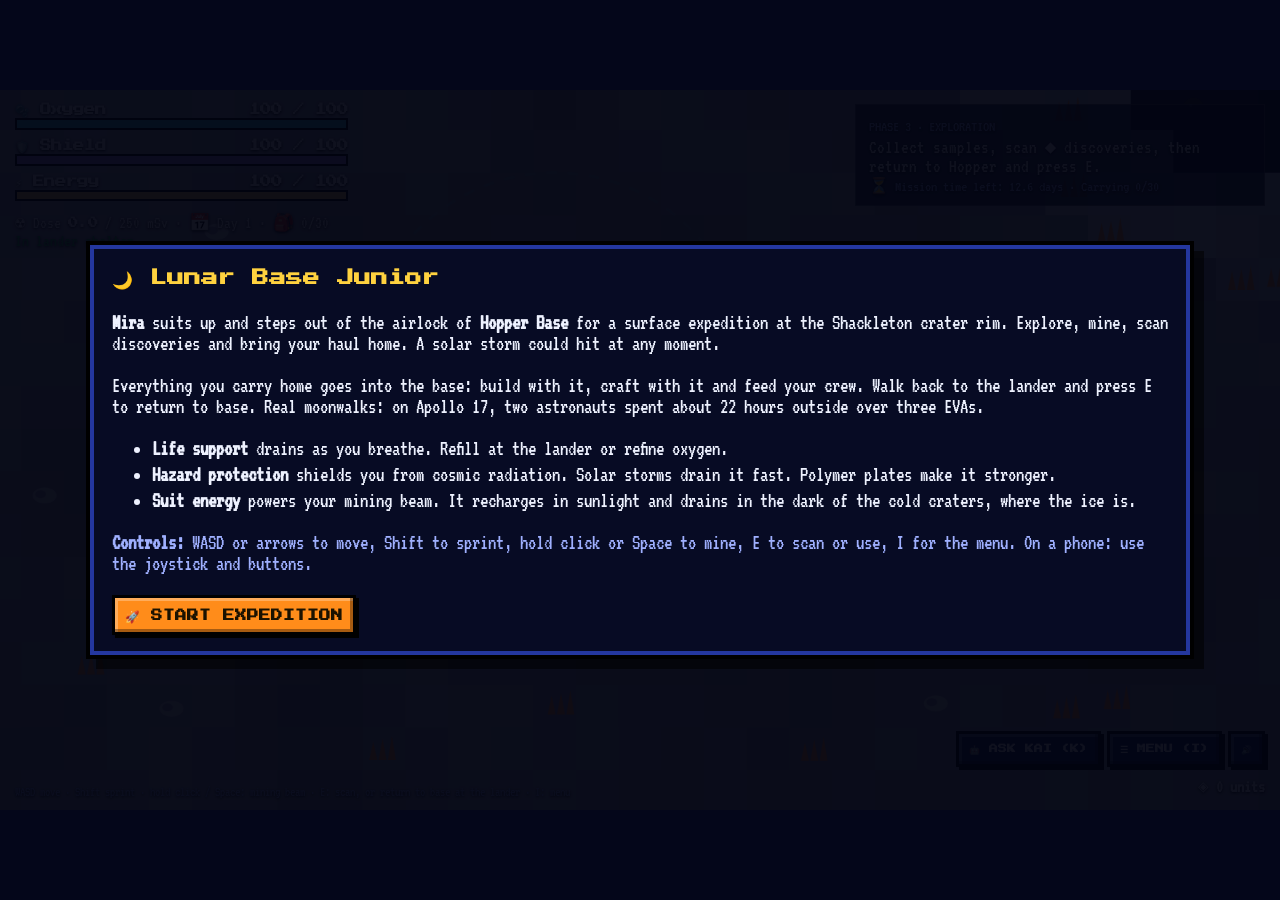
==== expedition.html @ 1b034c6f "In-game help on every screen, rewards and costs on missions, main goal in HUD, build balance" ====
<!doctype html>
<html lang="en">
  <head>
    <meta charset="UTF-8" />
    <meta name="viewport" content="width=device-width, initial-scale=1, user-scalable=no" />
    <link rel="preconnect" href="https://fonts.googleapis.com" />
    <link rel="preconnect" href="https://fonts.gstatic.com" crossorigin />
    <link
      href="https://fonts.googleapis.com/css2?family=Press+Start+2P&family=VT323&display=swap"
      rel="stylesheet"
    />
    <title>Lunar Base Junior</title>
    <link rel="stylesheet" href="css/expedition.css?v=7" />
  </head>
  <body>
    <div id="rotate" role="alert"><b>📱↻</b><span>Turn your phone sideways to play</span></div>
    <div id="wrap">
      <div id="stage">
        <canvas id="cv" width="1920" height="1080"></canvas>
        <div class="hud" id="stats"></div>
        <div class="hud" id="obj"></div>
        <div class="hud" id="units"></div>
        <div class="hud" id="warn"></div>
        <div class="hud" id="toast"></div>
        <div class="hud" id="hint">
          WASD move · Shift sprint · hold click / Space: mining beam · E: scan, or return to base at
          the lander · I: menu
        </div>
        <div class="hud" id="scanbar">
          <div class="bt"><i id="scanfill" style="background: var(--ice); width: 0"></i></div>
        </div>
        <div class="top">
          <button
            class="alt"
            id="bKai"
            title="KAI shows the way to the next discovery, but uses half of your oxygen"
          >
            🤖 Ask KAI (K)</button
          ><button class="alt" id="bMenu">☰ Menu (I)</button
          ><button class="alt" id="bSnd">🔊</button>
        </div>
        <div id="joy"><div id="knob"></div></div>
        <div id="tb">
          <button id="tMine" class="alt">⛏</button><button id="tAct" class="alt">E</button
          ><button id="tMenu" class="alt">☰</button>
        </div>

        <div id="sr" class="sr-only" aria-live="polite" aria-atomic="true"></div>
        <div id="disc"></div>
        <div class="overlay on" id="ovIntro">
          <div class="modal">
            <h2>🌙 Lunar Base Junior</h2>
            <p>
              <b id="who">Mira</b> suits up and steps out of the airlock of <b>Hopper Base</b> for a
              surface expedition at the Shackleton crater rim. Explore, mine, scan discoveries and
              bring your haul home. A solar storm could hit at any moment.
            </p>
            <p>
              Everything you carry home goes into the base: build with it, craft with it and feed
              your crew. Walk back to the lander and press E to return to base. Real moonwalks: on
              Apollo 17, two astronauts spent about 22 hours outside over three EVAs.
            </p>
            <ul>
              <li>
                <b>Life support</b> drains as you breathe. Refill at the lander or refine oxygen.
              </li>
              <li>
                <b>Hazard protection</b> shields you from cosmic radiation. Solar storms drain it
                fast. Polymer plates make it stronger.
              </li>
              <li>
                <b>Suit energy</b> powers your mining beam. It recharges in sunlight and drains in
                the dark of the cold craters, where the ice is.
              </li>
            </ul>
            <p style="color: var(--mut)">
              <b>Controls:</b> WASD or arrows to move, Shift to sprint, hold click or Space to mine,
              E to scan or use, I for the menu. On a phone: use the joystick and buttons.
            </p>
            <button id="bGo">🚀 Start expedition</button>
          </div>
        </div>

        <div class="overlay" id="ovMenu"><div class="modal" id="menuBox"></div></div>
        <div class="overlay" id="ovStory"><div class="modal" id="storyBox"></div></div>
        <div class="overlay" id="ovEnd"><div class="modal" id="endBox"></div></div>
      </div>
    </div>

    <script src="js/i18n.js?v=8"></script>
    <script src="js/expedition.js?v=8"></script>
  </body>
</html>
---- css/expedition.css ----
:root {
  --bg: #070b22;
  --card: #141c46;
  --card2: #1f2a63;
  --txt: #eef2ff;
  --mut: #a9b4e8;
  --acc: #ff9f45;
  --ok: #7bd88f;
  --bad: #ff5d73;
  --warn: #ffd166;
  --blue: #5aa9ff;
  --vio: #b388ff;
  --ice: #6fe3ff;
}
* {
  box-sizing: border-box;
  -webkit-tap-highlight-color: transparent;
}
html,
body {
  margin: 0;
  background: #04061a;
  color: var(--txt);
  font-family: "Trebuchet MS", "Segoe UI", system-ui, sans-serif;
  height: 100%;
  overflow: hidden;
}
#wrap {
  position: relative;
  width: 100%;
  height: 100%;
  display: flex;
  align-items: center;
  justify-content: center;
  background: #04061a;
}
#stage {
  position: relative;
  width: min(100vw, calc(100vh * 16 / 9));
  height: min(100vh, calc(100vw * 9 / 16));
  background: #000;
  overflow: hidden;
}
canvas#cv {
  position: absolute;
  inset: 0;
  width: 100%;
  height: 100%;
  display: block;
  touch-action: none;
}
button {
  font: inherit;
  cursor: pointer;
  border: 0;
  border-radius: 10px;
  padding: 7px 12px;
  background: var(--acc);
  color: #1b1200;
  font-weight: bold;
}
button:disabled {
  opacity: 0.4;
  cursor: not-allowed;
}
button.alt {
  background: var(--card2);
  color: var(--txt);
}
button.on {
  background: var(--acc);
  color: #1b1200;
}
.hud {
  position: absolute;
  pointer-events: none;
  font-size: clamp(10px, 1.5vw, 14px);
  text-shadow: 0 1px 3px #000;
}
#stats {
  left: 1.2%;
  top: 2%;
  width: 26%;
  min-width: 210px;
}
.bar {
  margin-bottom: 0.8vw;
}
.bar b {
  display: flex;
  justify-content: space-between;
  font-size: 0.9em;
}
.bt {
  height: 0.9vw;
  min-height: 7px;
  background: rgba(0, 0, 10, 0.6);
  border-radius: 6px;
  overflow: hidden;
  border: 1px solid rgba(255, 255, 255, 0.2);
}
.bt i {
  display: block;
  height: 100%;
  width: 100%;
  transition: width 0.15s;
}
.bar.low {
  animation: bl 0.7s infinite;
}
@keyframes bl {
  50% {
    opacity: 0.4;
  }
}
#obj {
  right: 1.2%;
  top: 2%;
  width: 32%;
  min-width: 170px;
  background: rgba(10, 16, 48, 0.75);
  border: 1px solid rgba(255, 255, 255, 0.2);
  border-radius: 10px;
  padding: 0.8vw 1vw;
  pointer-events: none;
}
#obj small {
  color: var(--mut);
}
#units {
  right: 1.2%;
  top: auto;
  bottom: 2%;
  font-weight: bold;
  font-size: 1.1em;
}
#warn {
  left: 50%;
  top: 3%;
  transform: translateX(-50%);
  text-align: center;
  width: 44%;
}
#warn div {
  border-radius: 10px;
  padding: 0.6vw 1vw;
  margin-bottom: 0.5vw;
  font-weight: bold;
}
.wc {
  background: rgba(150, 20, 45, 0.9);
  animation: bl 0.6s infinite;
}
.ww {
  background: rgba(120, 90, 10, 0.9);
}
#toast {
  left: 50%;
  bottom: 9%;
  transform: translateX(-50%);
  width: 56%;
  text-align: center;
}
#toast div {
  background: rgba(10, 16, 48, 0.88);
  border: 1px solid rgba(255, 255, 255, 0.25);
  border-radius: 10px;
  padding: 0.6vw 1vw;
  margin-top: 0.4vw;
}
#hint {
  left: 1.2%;
  bottom: 1.5%;
  color: var(--mut);
  font-size: 0.85em;
}
#scanbar {
  left: 50%;
  top: 60%;
  transform: translateX(-50%);
  width: 20%;
  display: none;
}
.top {
  position: absolute;
  right: 1.2%;
  top: auto;
  bottom: 6%;
  display: flex;
  gap: 6px;
}
.top button {
  pointer-events: auto;
}
.overlay {
  position: absolute;
  inset: 0;
  background: rgba(3, 6, 24, 0.9);
  display: none;
  align-items: center;
  justify-content: center;
  padding: 2%;
  z-index: 10;
}
.overlay.on {
  display: flex;
}
.modal {
  background: var(--card);
  border-radius: 16px;
  max-width: 760px;
  width: 100%;
  max-height: 96%;
  overflow: auto;
  padding: 16px 18px;
  font-size: clamp(11px, 1.6vw, 15px);
}
.modal h2 {
  margin: 0 0 8px;
}
.modal li {
  margin: 5px 0;
}
.tabs {
  display: flex;
  gap: 5px;
  flex-wrap: wrap;
  margin-bottom: 10px;
}
.row {
  display: flex;
  justify-content: space-between;
  align-items: center;
  gap: 8px;
  background: var(--card2);
  border-radius: 10px;
  padding: 7px 10px;
  margin: 5px 0;
}
.row small {
  color: var(--mut);
  display: block;
}
.inv {
  display: flex;
  gap: 6px;
  flex-wrap: wrap;
  margin-bottom: 8px;
}
.inv span {
  background: var(--card2);
  border-radius: 8px;
  padding: 4px 8px;
  font-size: 0.9em;
}
table {
  width: 100%;
  border-collapse: collapse;
  font-size: 0.9em;
}
td,
th {
  padding: 5px 7px;
  border-bottom: 1px solid #2b3680;
  text-align: left;
  vertical-align: top;
}
th {
  color: var(--warn);
}
a {
  color: #8fd3ff;
}
.ok {
  color: var(--ok);
}
.no {
  color: var(--bad);
}
#joy {
  position: absolute;
  left: 3%;
  bottom: 5%;
  width: 22%;
  aspect-ratio: 1;
  border-radius: 50%;
  background: rgba(255, 255, 255, 0.08);
  border: 2px solid rgba(255, 255, 255, 0.2);
  display: none;
  touch-action: none;
}
#knob {
  position: absolute;
  left: 50%;
  top: 50%;
  width: 40%;
  height: 40%;
  margin: -20% 0 0 -20%;
  border-radius: 50%;
  background: rgba(255, 255, 255, 0.3);
}
#tb {
  position: absolute;
  right: 2%;
  bottom: 14%;
  display: none;
  flex-direction: column;
  gap: 8px;
}
#tb button {
  width: 14vw;
  max-width: 90px;
  aspect-ratio: 1;
  border-radius: 50%;
  font-size: 1.4em;
  padding: 0;
}
body.touch #joy {
  display: block;
}
body.touch #tb {
  display: flex;
}
#disc {
  position: absolute;
  left: 1.2%;
  bottom: 12%;
  width: 22%;
  display: none;
  background: rgba(10, 16, 48, 0.92);
  border: 1px solid rgba(255, 255, 255, 0.3);
  border-radius: 10px;
  padding: 6px;
  font-size: clamp(9px, 1.2vw, 12px);
  z-index: 5;
}
#disc img {
  width: 100%;
  border-radius: 6px;
  display: block;
  margin-bottom: 4px;
}

:root {
  --card: #0a1034;
  --card2: #13206a;
  --txt: #eef2ff;
  --mut: #9fb0ff;
  --acc: #ff8c1a;
  --ok: #35c46a;
  --bad: #ff4d6d;
  --warn: #ffd23f;
  --gold: #ffd23f;
  --teal: #6fe3ff;
  --pb: #24379f;
}
html,
body {
  font-family: "VT323", "Courier New", monospace;
}
* {
  border-radius: 0 !important;
}
.prev,
.pix canvas,
.ico,
.scard canvas {
  image-rendering: pixelated;
  image-rendering: crisp-edges;
}
h2,
h3,
button,
.ctitle,
.olbl,
.clbl,
.hud b {
  font-family: "Press Start 2P", "VT323", monospace;
  letter-spacing: 0;
}
.modal {
  max-width: 1100px;
  font-size: clamp(15px, 2.1vw, 21px);
  border: 4px solid var(--pb);
  box-shadow:
    0 0 0 4px #000,
    10px 10px 0 4px rgba(0, 0, 0, 0.55);
  background: #070b24;
}
.modal h2 {
  font-size: 0.8em;
  color: var(--gold);
  line-height: 1.5;
}
.modal h3 {
  font-size: 0.6em;
  color: var(--teal);
  line-height: 1.5;
}
button {
  font-size: 0.55em;
  line-height: 1.4;
  padding: 9px 10px;
  border: 3px solid #000;
  box-shadow:
    inset -3px -3px 0 rgba(0, 0, 0, 0.35),
    inset 3px 3px 0 rgba(255, 255, 255, 0.28),
    3px 3px 0 #000;
  text-transform: uppercase;
}
button:hover:not(:disabled) {
  filter: brightness(1.12);
}
button:active:not(:disabled) {
  transform: translate(2px, 2px);
  box-shadow:
    inset 3px 3px 0 rgba(0, 0, 0, 0.35),
    1px 1px 0 #000;
}
#bar button {
  font-size: clamp(7px, 0.9vw, 10px);
}
.hud {
  font-family: "VT323", monospace;
  font-size: clamp(13px, 1.9vw, 19px);
}
.hud b {
  font-size: 0.6em;
}
.bt {
  border: 2px solid #000 !important;
}
#info {
  border: 3px solid var(--pb) !important;
  box-shadow: 0 0 0 3px #000;
  background: rgba(7, 11, 36, 0.92);
}
.row,
.pc,
.sum,
.inv span,
.lv {
  border: 3px solid var(--pb);
}
.overlay {
  background: rgba(2, 4, 16, 0.94);
}
#toast div {
  border: 3px solid var(--pb);
  box-shadow: 0 0 0 2px #000;
  background: #070b24;
}
.wc {
  background: #9a1a35;
  border: 3px solid #000;
}
.ww {
  background: #8a6a10;
  border: 3px solid #000;
}
input[type="text"] {
  font-family: "VT323", monospace;
  font-size: 1.1em;
  border: 3px solid var(--pb);
  background: #0a1034;
  color: #fff;
}
button:focus-visible,
input:focus-visible,
.pc:focus-visible,
.lv:focus-visible {
  outline: 4px solid var(--gold);
  outline-offset: 2px;
}
.sr-only {
  position: absolute;
  width: 1px;
  height: 1px;
  overflow: hidden;
  clip: rect(0, 0, 0, 0);
  white-space: nowrap;
}
.crx {
  display: grid;
  grid-template-columns: 250px 1fr 250px;
  gap: 12px;
}
.cpanel {
  border: 4px solid var(--pb);
  box-shadow: 0 0 0 3px #000;
  background: #080d2c;
  padding: 10px;
  min-width: 0;
}
.ctitle {
  font-size: 0.62em;
  color: #fff;
  text-align: center;
  line-height: 1.6;
}
.ctitle.gold {
  color: var(--gold);
  margin: 4px 0 6px;
}
.csub {
  color: var(--teal);
  text-align: center;
  margin: 4px 0 8px;
  line-height: 1;
}
.prev {
  display: block;
  width: 100%;
  height: auto;
  border: 3px solid #000;
}
.gbtns {
  display: flex;
  gap: 8px;
  margin: 10px 0;
}
.gb {
  flex: 1;
  font-size: 0.55em;
  color: #fff;
}
.gb.boy {
  background: #2a6fe0;
}
.gb.girl {
  background: #8a3be0;
}
.gb.on {
  outline: 3px solid var(--gold);
  outline-offset: 1px;
}
.cbox {
  border: 3px solid var(--pb);
  padding: 8px;
  background: #0a1034;
}
.clbl {
  font-size: 0.5em;
  color: #fff;
  text-align: center;
  margin-bottom: 8px;
}
.nrow {
  display: flex;
  gap: 6px;
}
.nrow input {
  flex: 1;
  min-width: 0;
  width: auto;
}
.dice {
  background: #d98a1a;
  padding: 4px 8px;
  font-size: 0.9em;
}
.go {
  display: block;
  width: 100%;
  margin-top: 10px;
  background: #35c46a;
  color: #fff;
  font-size: 0.6em;
  padding: 14px 8px;
}
.opt {
  display: flex;
  gap: 10px;
  align-items: flex-start;
  padding: 7px 0;
  border-top: 3px solid #141f63;
}
.opt:first-child {
  border-top: 0;
}
.ico {
  width: 40px;
  height: 40px;
  flex: none;
  border: 3px solid var(--pb);
  background: #0a1034;
}
.ob {
  flex: 1;
  min-width: 0;
}
.olbl {
  font-size: 0.48em;
  color: var(--teal);
  margin: 2px 0 6px;
}
.chips {
  display: flex;
  flex-wrap: wrap;
  gap: 6px;
}
.pix {
  padding: 2px;
  width: 50px;
  height: 50px;
  background: #0a1034;
  border: 3px solid #26348f;
  box-shadow: none;
}
.pix canvas {
  width: 40px;
  height: 40px;
  display: block;
}
.pix.on {
  border-color: var(--gold);
  background: #1a2470;
}
.swb {
  width: 32px;
  height: 32px;
  padding: 0;
  border: 3px solid #26348f;
  box-shadow: none;
}
.swb.on {
  border-color: var(--gold);
  outline: 2px solid #000;
}
.scard {
  display: flex;
  align-items: center;
  gap: 8px;
  width: 100%;
  margin: 8px 0;
  padding: 4px;
  text-align: left;
  border: 4px solid var(--sc);
  background: linear-gradient(90deg, var(--sbg), #080d2c 75%);
  box-shadow: 0 0 0 3px #000;
  text-transform: none;
}
.scard canvas {
  width: 78px;
  height: 78px;
  flex: none;
}
.scard b {
  display: block;
  color: var(--sc);
  font-size: 1em;
  margin-bottom: 6px;
  text-transform: uppercase;
}
.scard small {
  display: block;
  color: #fff;
  font-family: "VT323", monospace;
  font-size: 1.7em;
  line-height: 1;
}
.scard.on {
  outline: 3px solid var(--gold);
  outline-offset: 2px;
}
.cfoot {
  display: flex;
  justify-content: space-between;
  align-items: center;
  gap: 8px;
  margin-top: 10px;
  color: var(--teal);
  flex-wrap: wrap;
}
.cfoot span {
  color: var(--mut);
}
.lvs {
  display: grid;
  grid-template-columns: repeat(3, 1fr);
  gap: 8px;
  margin: 8px 0;
}
.lv {
  background: #0a1034;
  padding: 8px;
  cursor: pointer;
}
.lv.sel {
  border-color: var(--gold);
  background: #16227a;
}
.lv b {
  display: block;
  font-family: "Press Start 2P", monospace;
  font-size: 0.5em;
  color: var(--gold);
  line-height: 1.6;
  margin-bottom: 4px;
}
.lv small {
  color: var(--txt);
  display: block;
  line-height: 1.05;
}
body.hc {
  --card: #000;
  --card2: #0e0e26;
  --txt: #fff;
  --mut: #fff;
}
body.hc .modal,
body.hc .row,
body.hc .pc,
body.hc .sum,
body.hc #info,
body.hc .cpanel {
  border-color: #fff !important;
}
body.hc button {
  border-color: #fff;
}
body.hc .hud {
  text-shadow:
    0 0 3px #000,
    0 0 3px #000;
}
body.big .modal {
  font-size: clamp(17px, 2.4vw, 24px);
}
body.big .hud {
  font-size: clamp(15px, 2.2vw, 22px);
}
body.big #bar button {
  font-size: clamp(9px, 1.1vw, 12px);
}
body.rm *,
body.rm *::before {
  animation: none !important;
  transition: none !important;
}
@media (prefers-reduced-motion: reduce) {
  * {
    animation: none !important;
    transition: none !important;
  }
}
@media (max-width: 860px) {
  .crx {
    grid-template-columns: 1fr;
  }
  .lvs {
    grid-template-columns: 1fr;
  }
}
#bar .bmain button span {
  overflow-wrap: anywhere;
  text-align: center;
}
#rotate {
  display: none;
}
@media (max-height: 520px) {
  .hud {
    font-size: 11px;
  }
  #bars {
    width: 22%;
    min-width: 130px;
  }
  #bar .bmain button {
    font-size: 6px;
    width: 50px;
    padding: 4px 1px;
  }
  #bar .bmain button i {
    font-size: 15px;
  }
  #bar .bside button {
    width: 26px;
    height: 26px;
    font-size: 12px;
  }
  .modal {
    max-height: 92vh;
    overflow-y: auto;
  }
}
@media (orientation: portrait) and (max-width: 760px) {
  #rotate {
    display: flex;
    position: fixed;
    inset: 0;
    z-index: 9999;
    background: #06081a;
    color: #fff;
    flex-direction: column;
    align-items: center;
    justify-content: center;
    gap: 16px;
    text-align: center;
    padding: 24px;
    font-family: "Press Start 2P", monospace;
    font-size: 12px;
    line-height: 1.8;
  }
  #rotate b {
    font-size: 48px;
  }
}
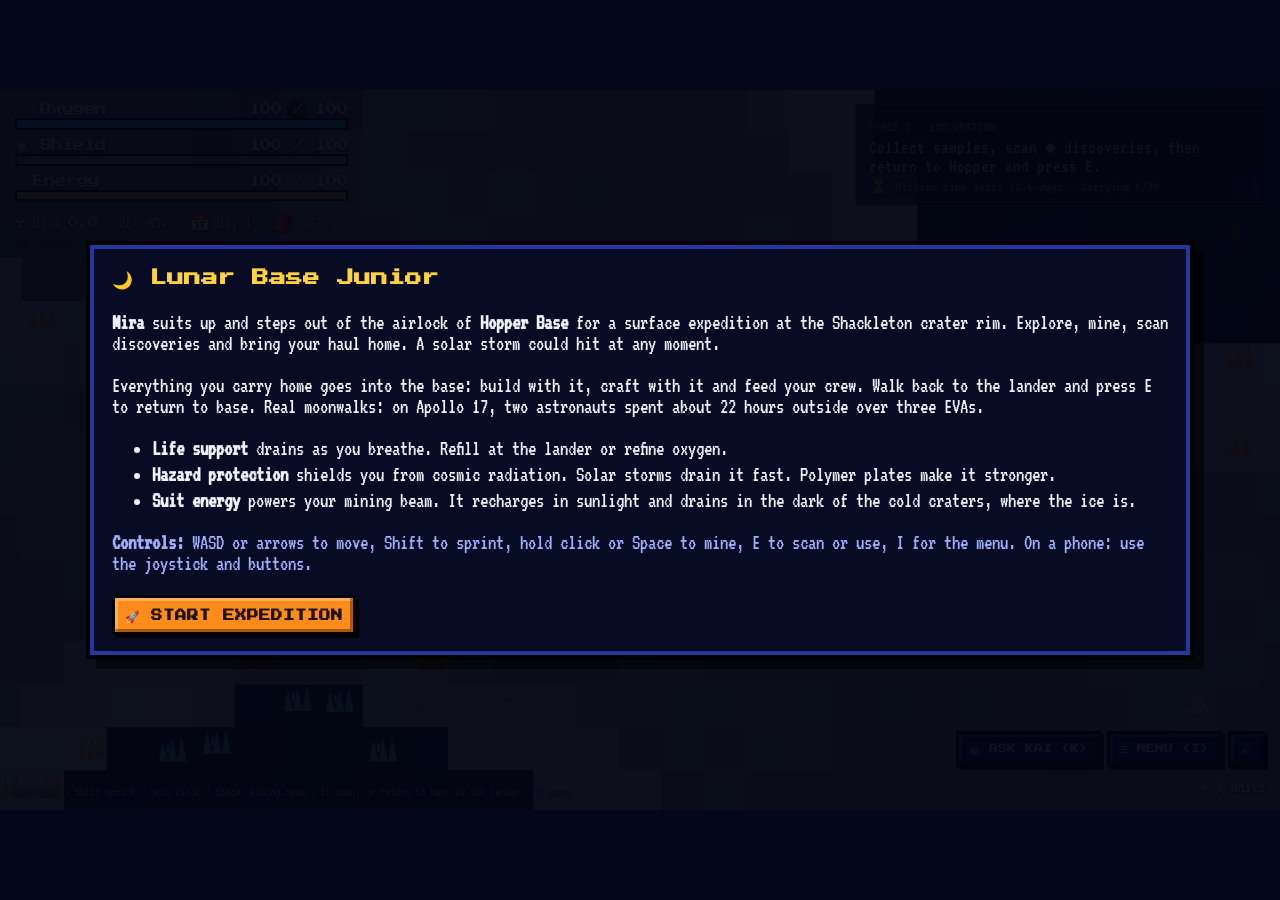
==== commit adceb11c: "Shorter tips label" ====
--- a/expedition.html
+++ b/expedition.html
@@ -87,7 +87,7 @@
       </div>
     </div>
 
-    <script src="js/i18n.js?v=8"></script>
+    <script src="js/i18n.js?v=9"></script>
     <script src="js/expedition.js?v=8"></script>
   </body>
 </html>
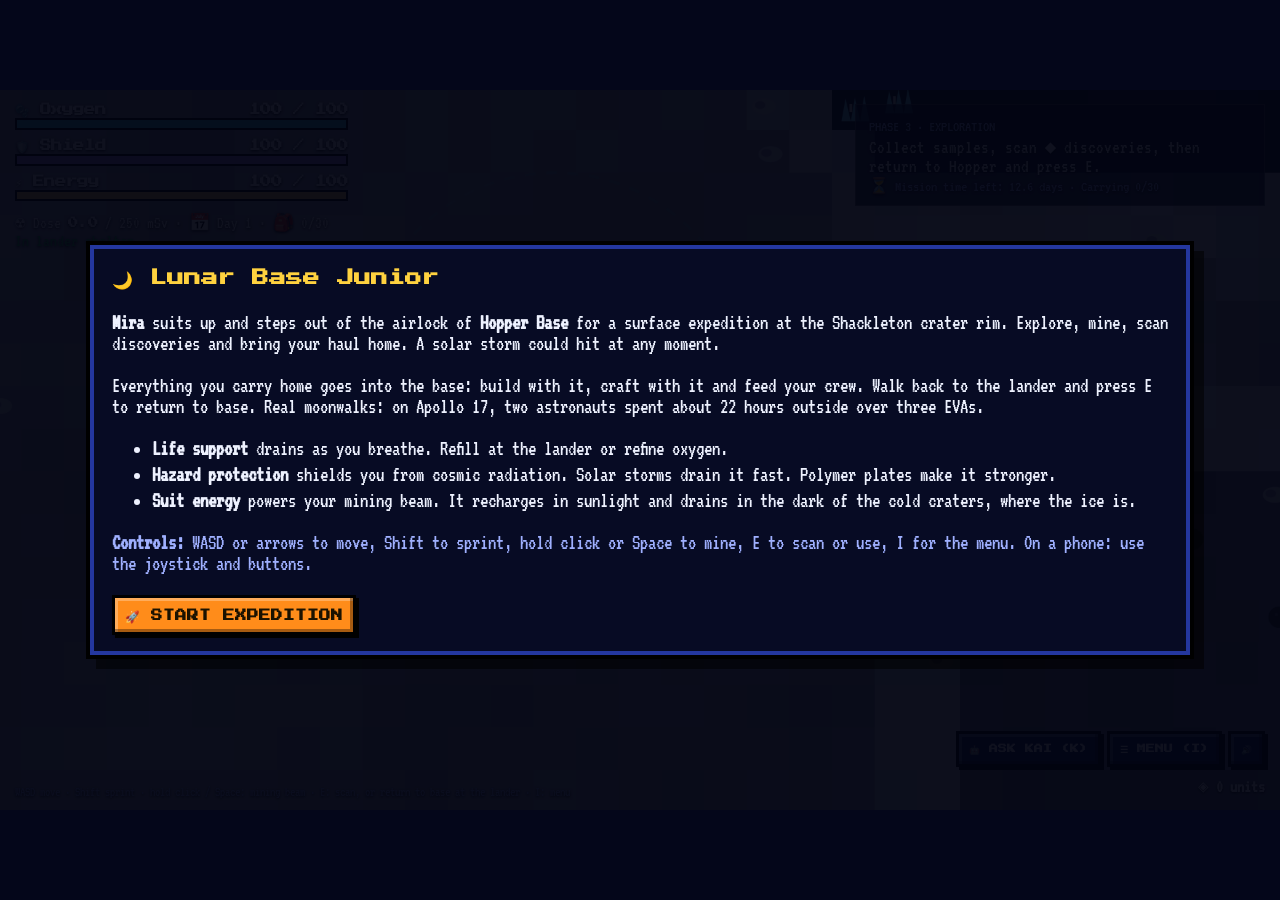
==== commit 3bf4fb22: "Build bar: full names and what each piece does" ====
--- a/expedition.html
+++ b/expedition.html
@@ -87,7 +87,7 @@
       </div>
     </div>
 
-    <script src="js/i18n.js?v=9"></script>
+    <script src="js/i18n.js?v=10"></script>
     <script src="js/expedition.js?v=8"></script>
   </body>
 </html>
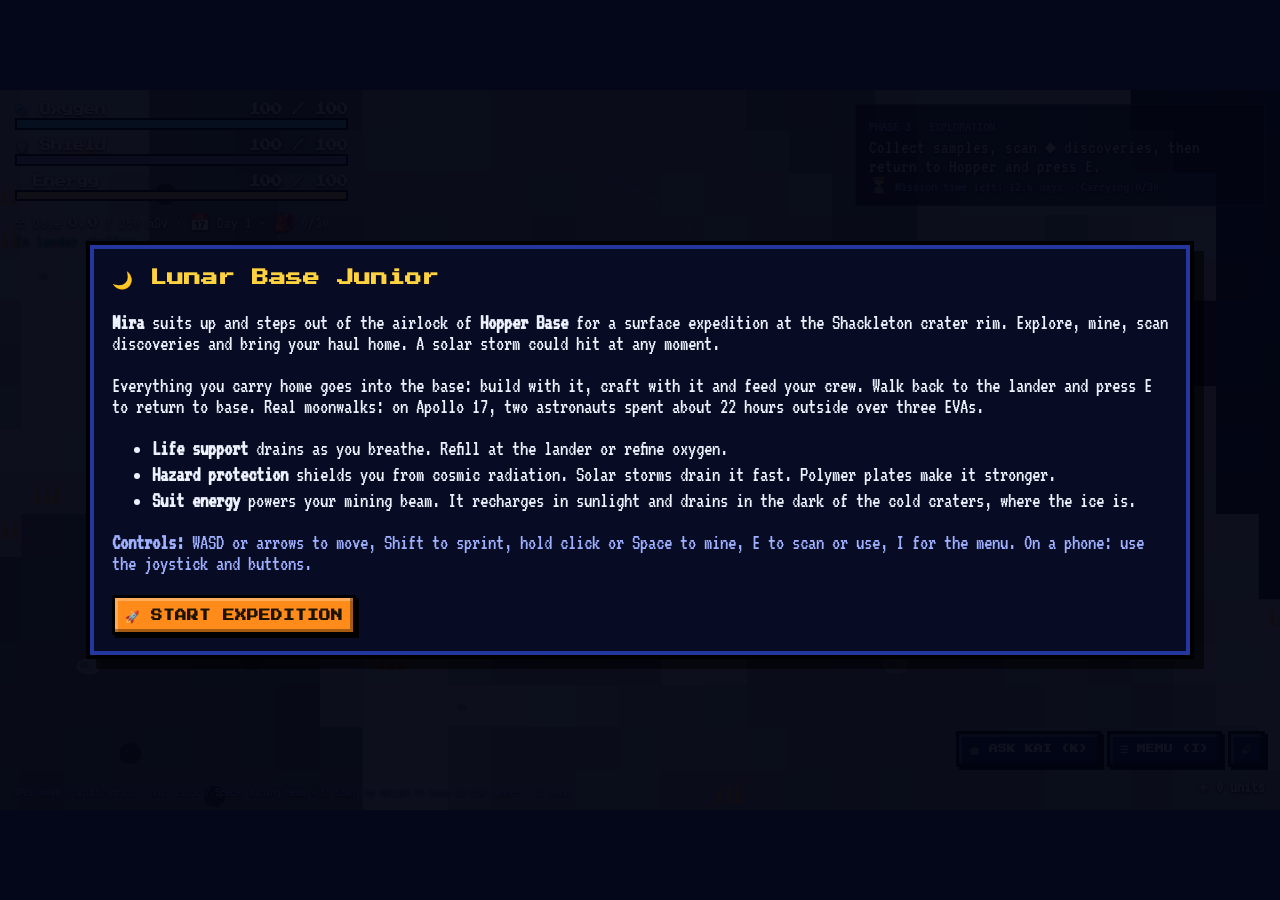
==== commit c7e879ec: "Workshop: translated recipes and where to find each material" ====
--- a/expedition.html
+++ b/expedition.html
@@ -87,7 +87,7 @@
       </div>
     </div>
 
-    <script src="js/i18n.js?v=10"></script>
+    <script src="js/i18n.js?v=12"></script>
     <script src="js/expedition.js?v=8"></script>
   </body>
 </html>
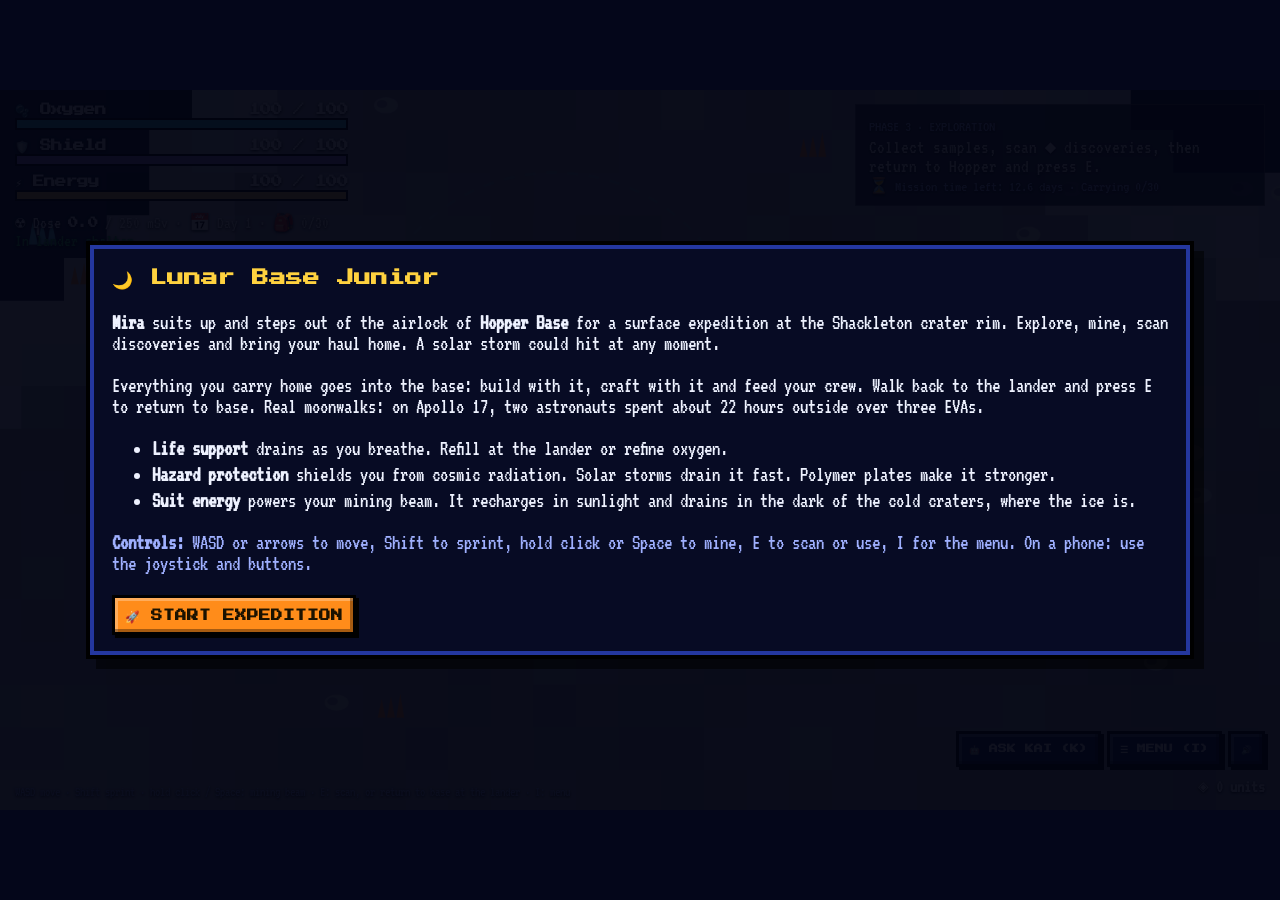
==== commit 3ccddd43: "Workshop: short where-to-find tags on each material" ====
--- a/expedition.html
+++ b/expedition.html
@@ -87,7 +87,7 @@
       </div>
     </div>
 
-    <script src="js/i18n.js?v=12"></script>
+    <script src="js/i18n.js?v=13"></script>
     <script src="js/expedition.js?v=8"></script>
   </body>
 </html>
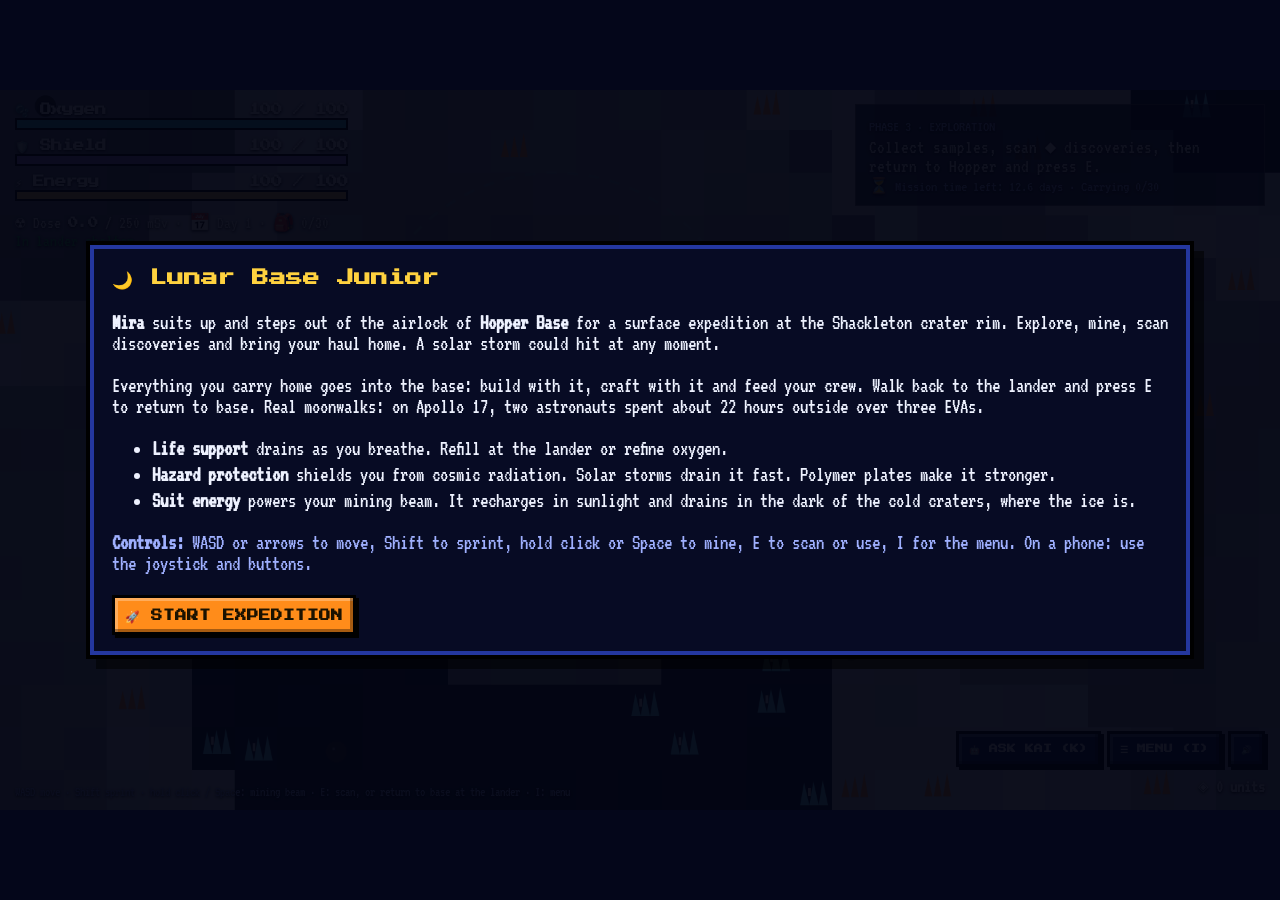
==== commit 52b7e5d8: "Build bar: cost names and where to get each material" ====
--- a/expedition.html
+++ b/expedition.html
@@ -87,7 +87,7 @@
       </div>
     </div>
 
-    <script src="js/i18n.js?v=13"></script>
+    <script src="js/i18n.js?v=14"></script>
     <script src="js/expedition.js?v=8"></script>
   </body>
 </html>
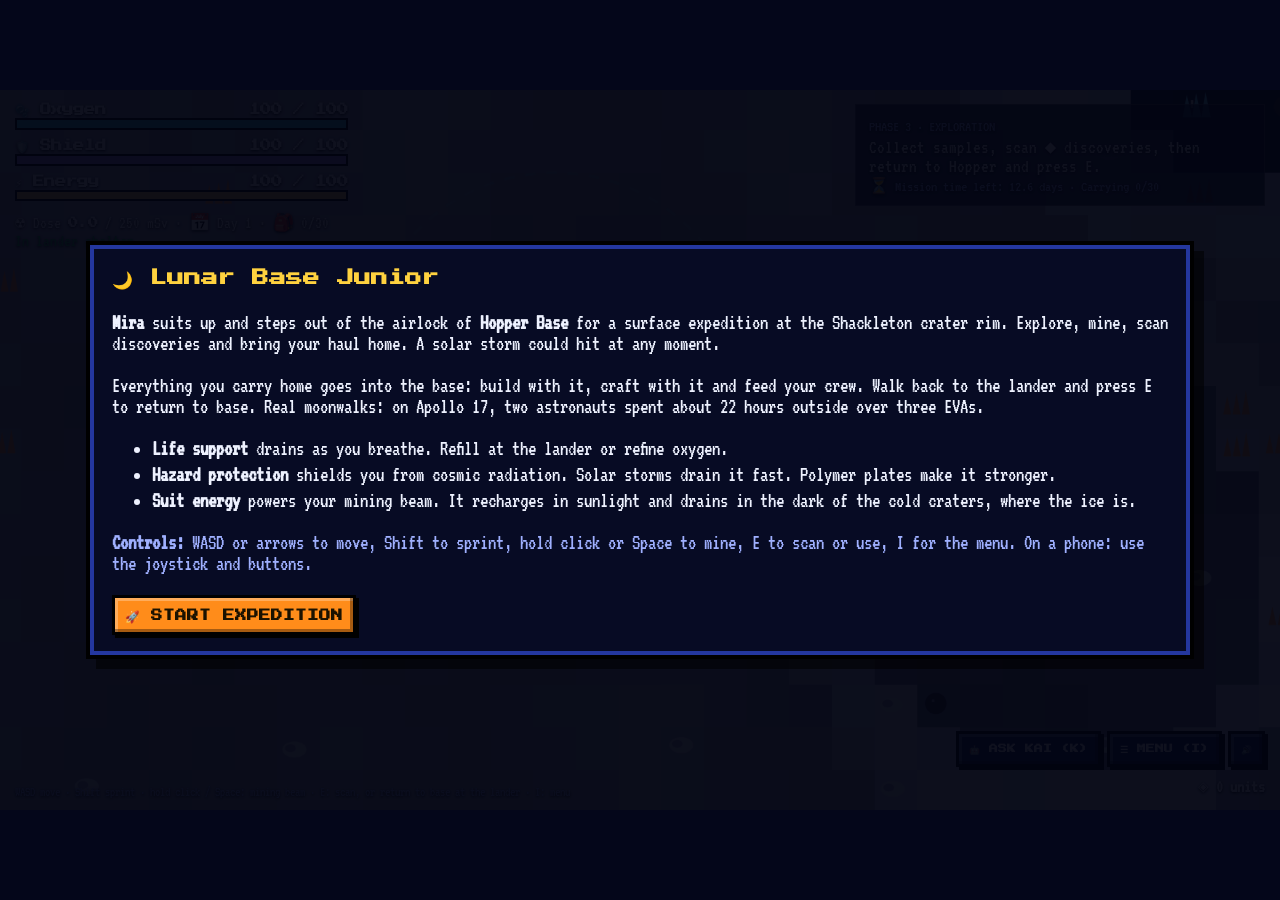
==== commit e06f4852: "Translate hull reward tag" ====
--- a/expedition.html
+++ b/expedition.html
@@ -87,7 +87,7 @@
       </div>
     </div>
 
-    <script src="js/i18n.js?v=14"></script>
+    <script src="js/i18n.js?v=15"></script>
     <script src="js/expedition.js?v=8"></script>
   </body>
 </html>
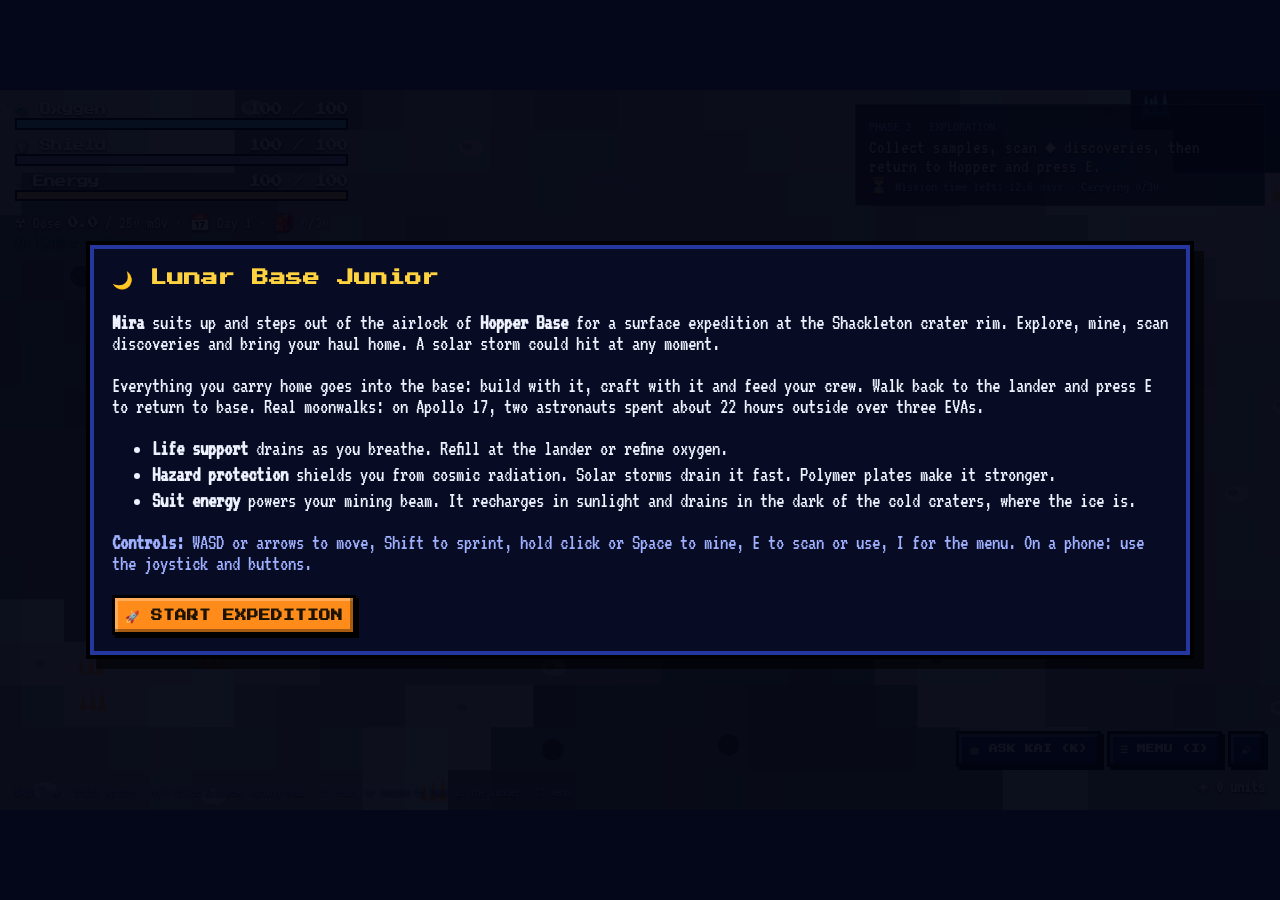
==== commit 0ea9f2aa: "Translation fixes: checklist, mission board, expedition intro and workshop" ====
--- a/expedition.html
+++ b/expedition.html
@@ -87,7 +87,7 @@
       </div>
     </div>
 
-    <script src="js/i18n.js?v=15"></script>
-    <script src="js/expedition.js?v=8"></script>
+    <script src="js/i18n.js?v=18"></script>
+    <script src="js/expedition.js?v=9"></script>
   </body>
 </html>
